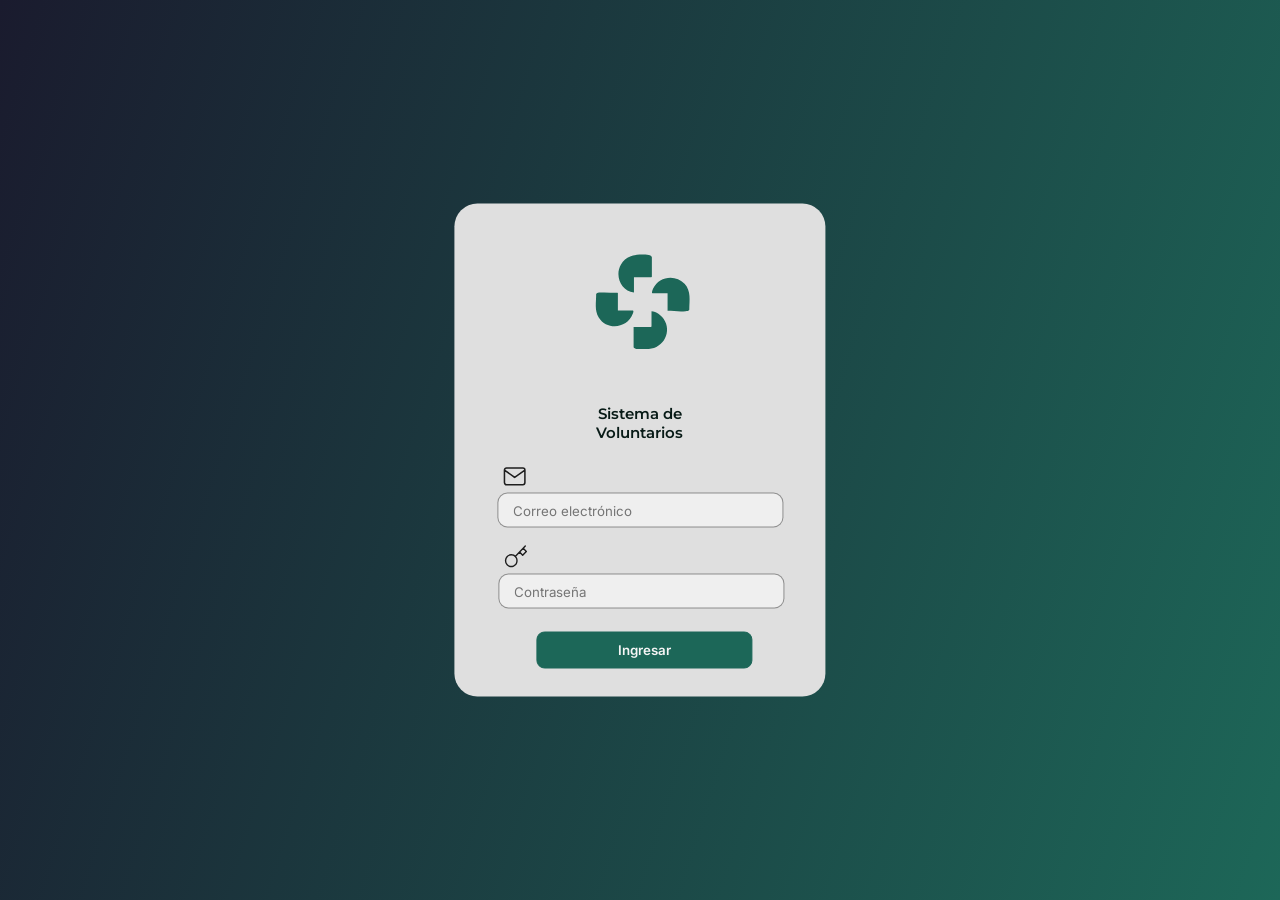
==== index.html @ da81b6f6 "Add files via upload" ====
<!DOCTYPE html>
<html lang="es">
<head>
    <meta charset="utf-8">
    <meta name="viewport" content="initial-scale=1, width=device-width">
    <link rel="stylesheet" href="css/styles.css" />
    <link rel="stylesheet" href="https://fonts.googleapis.com/css2?family=Montserrat:wght@600&display=swap" />
    <link rel="stylesheet" href="https://fonts.googleapis.com/css2?family=Inter:wght@600&display=swap" />
    <title>SEC Socorrismo</title>
</head>
<body>

    <div class="login">
        <div class="login-child"></div> 
        
        <form action="inicio.html" class="rectangle-parent">
            
            <div class="group-child"></div>
            <img class="isotipo" src="img/ISOTIPOSEC1.svg" alt="Logo SEC">
            
            <div class="sistema-de-voluntarios">Sistema de Voluntarios</div>
            
            <div class="email-field-text-wrapper">
                <img class="mail" src="img/Mail.svg" alt="Icono mail">
                <input type="email" class="email-rectangle" placeholder="Correo electrónico" required>
            </div>
            
            <div class="password-field-text">
                <img class="key" src="img/Key.svg" alt="Icono llave">
                <input type="password" class="password-rectangle" placeholder="Contraseña" required>
            </div>
            
            <button type="submit" class="button">
                <div class="button2">Ingresar</div>
            </button>
            
        </form>
    </div>

</body>
</html>
---- css/styles.css ----
/* Reseteo básico del navegador */
body {
    margin: 0;
    padding: 0;
}

/* Fondo principal */
.login {
    width: 100%;
    height: 100vh; /* Ocupa el 100% del alto de la pantalla */
    position: relative;
    background-color: #fff;
    overflow: hidden;
    text-align: center;
    font-size: 15px;
    color: #081b17;
    font-family: 'Montserrat', sans-serif;
}

.login-child {
    position: absolute;
    top: 0;
    left: 0;
    background: linear-gradient(107.58deg, #1a1b2e, #1d6758);
    width: 100%;
    height: 100%;
}

/* Contenedor */
.rectangle-parent {
    position: absolute;
    top: 50%;
    left: 50%;
    transform: translate(-50%, -50%); /* Truco clave para centrar perfecto */
    width: 371.2px;
    height: 493px;
 
    animation: deslizarDesdeArriba 0.8s ease-out; 
}



.group-child {
    position: absolute;
    top: 0;
    left: 0;
    border-radius: 23px;
    background-color: #dfdfdf;
    width: 100%;
    height: 100%;
}

/* Logo y sistema */
.isotipo {
    position: absolute;
    top: -20px;
    left: 70.28px;
    width: 236.6px;
    height: 236.6px;
}

.sistema-de-voluntarios {
    position: absolute;
    top: 200px;
    left: calc(50% - 77.72px);
    font-weight: 600;
    width: 155.4px;
}

/* Iconos */
.mail {
    position: absolute;
    top: 253.56px;
    left: 43.6px;
    width: 25.5px;
    height: 25.5px;
    z-index: 10; /* Para que quede por encima del input */
}

.key {
    position: absolute;
    top: 333.56px;
    left: 43.6px;
    width: 29px;
    height: 30.2px;
    z-index: 10;
}

/* cajas de los inputs, tipo la posicion */
.email-field-text-wrapper {
    position: absolute;
    top: 289px;
    left: 43px;
    width: 285px;
    height: 34px;
}

.password-field-text {
    position: absolute;
    top: 370px;
    left: 44px;
    width: 285px;
    height: 34px;
}

/* Cajas de texto de correo y contraseña */
.email-rectangle, 
.password-rectangle {
    position: absolute;
    top: 0px;
    left: 0px;
    border-radius: 10px;
    background-color: rgba(255, 255, 255, 0.5); /* Aclarado un poco para leer mejor */
    border: 1px solid rgba(0, 0, 0, 0.4);
    box-sizing: border-box;
    width: 286px;
    height: 35px;
    padding-left: 15px; /* Separación del texto */
    font-family: 'Inter', sans-serif;
    outline: none; /* Saca el borde negro al hacer clic */
}

/* Botón de Ingresar */
.button {
    position: absolute;
    top: 427.84px;
    left: 82.12px;
    border-radius: 8px;
    background-color: #1c6758;
    border: 1px solid #1c6758;
    width: 215.8px;
    height: 37.1px;
    display: flex;
    align-items: center;
    justify-content: center;
    color: #f5f5f5;
    font-family: 'Inter', sans-serif;
    cursor: pointer; 
}

.button:hover {
    background-color: #154e43;
}

.button2 {
    font-weight: 600;
}

/* Iconos */
.mail, .key {
    position: absolute;
    top: 50%; 
    transform: translateY(-180%); 
    left: 5px; 
    width: 25px;
    z-index: 10;
}
.key {
    transform: translateY(-160%);
}


@keyframes deslizarDesdeArriba {
    0% {
        top: -30%; 
        opacity: 0; 
    }
    100% {
        top: 50%; 
        opacity: 1; 
    }
}
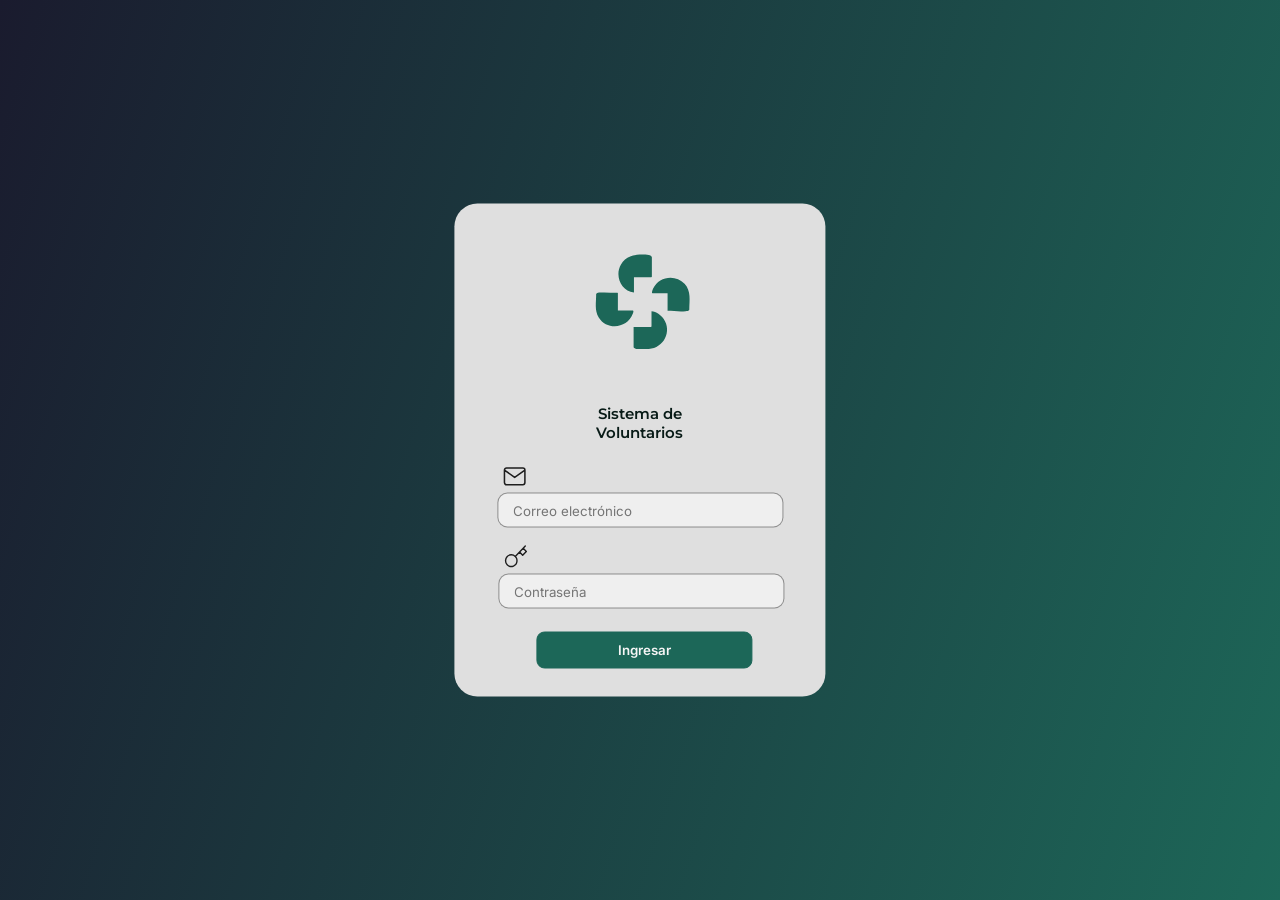
==== commit 1748fafb: "Update index.html" ====
--- a/index.html
+++ b/index.html
@@ -13,7 +13,7 @@
     <div class="login">
         <div class="login-child"></div> 
         
-        <form action="inicio.html" class="rectangle-parent">
+        <form netlify class="rectangle-parent">
             
             <div class="group-child"></div>
             <img class="isotipo" src="img/ISOTIPOSEC1.svg" alt="Logo SEC">
@@ -35,6 +35,7 @@
             </button>
             
         </form>
+    
     </div>
 
 </body>
